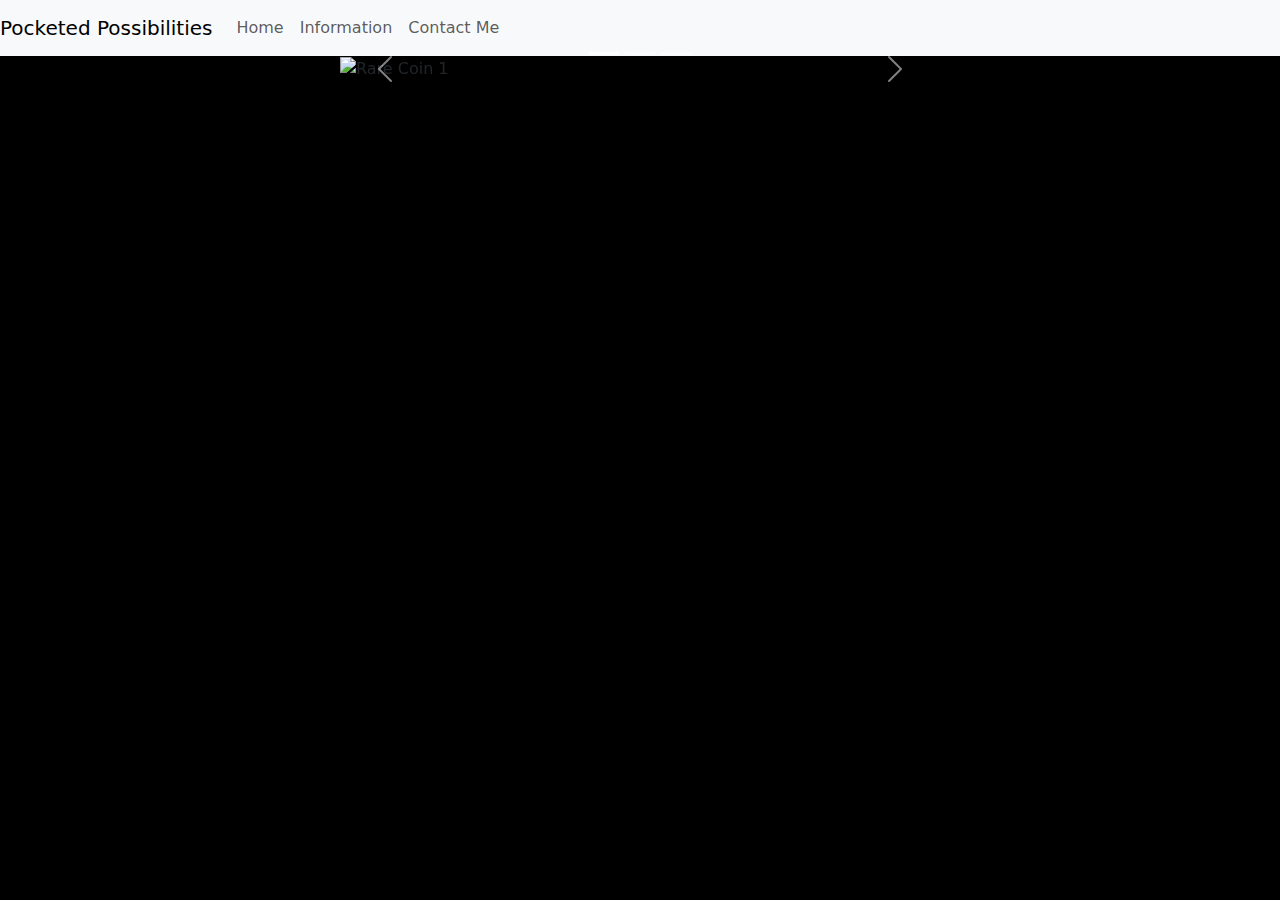
==== index.html @ 5493fabf "update" ====
<!DOCTYPE html>
<html lang="en">
<head>
    <meta charset="UTF-8">
    <meta name="viewport" content="width=device-width, initial-scale=1.0">
    <title>Index</title>
    <link href="https://cdn.jsdelivr.net/npm/bootstrap@5.3.3/dist/css/bootstrap.min.css" rel="stylesheet" integrity="sha384-QWTKZyjpPEjISv5WaRU9OFeRpok6YctnYmDr5pNlyT2bRjXh0JMhjY6hW+ALEwIH" crossorigin="anonymous">
    <link rel="stylesheet" href="./Style/style.css">
</head>

<body>
    <header>
        <nav class="navbar navbar-expand-lg navbar-light bg-light">
            <a class="navbar-brand" href="#">Pocketed Possibilities</a>
            <button class="navbar-toggler" type="button" data-toggle="collapse" data-target="#navbarNav" aria-controls="navbarNav" aria-expanded="false" aria-label="Toggle navigation">
              <span class="navbar-toggler-icon"></span>
            </button>
            <div class="collapse navbar-collapse" id="navbarNav">
              <ul class="navbar-nav">
                <li class="nav-item active">
                  <a class="nav-link" href="./index.html">Home </a>
                </li>
                <li class="nav-item">
                  <a class="nav-link" href="./information.html">Information</a>
                </li>
                <li class="nav-item">
                  <a class="nav-link" href="./contactMe.html">Contact Me</a>
                </li>
                
              </ul>
            </div>
          </nav>
    </header>
    <main>
      <section>
          <div id="coinCarousel" class="carousel slide" data-bs-ride="carousel">
              <div class="carousel-indicators">
                  <button type="button" data-bs-target="#coinCarousel" data-bs-slide-to="0" class="active" aria-current="true" aria-label="Slide 1"></button>
                  <button type="button" data-bs-target="#coinCarousel" data-bs-slide-to="1" aria-label="Slide 2"></button>
                  <button type="button" data-bs-target="#coinCarousel" data-bs-slide-to="2" aria-label="Slide 3"></button>
              </div>
              <div class="carousel-inner">
                  <div class="carousel-item active">
                      <img src="./images/Valuable-Coins-Header-Photos.2a.jpg" class="d-block" alt="Rare Coin 1">
                      <div class="carousel-caption d-none d-md-block">
                          <h5>Rare Coin 1</h5>
                          <p>Description of Rare Coin 1.</p>
                      </div>
                  </div>
                  <div class="carousel-item">
                    <img src="./images/1927-coin.jpg" class="d-block" alt="Rare Coin 2">
                      <div class="carousel-caption d-none d-md-block">
                          <h5>Rare Coin 2</h5>
                          <p>Description of Rare Coin 2.</p>
                      </div>
                  </div>
                  <div class="carousel-item">
                      <img src="./images/Valuable-Coins-5-Most-Valuable-US-Coins-1794-Flowing-Hair-Dollar.jpg" class="d-block" alt="Rare Coin 3">
                      <div class="carousel-caption d-none d-md-block">
                          <h5>Rare Coin 3</h5>
                          <p>Description of Rare Coin 3.</p>
                      </div>
                  </div>
              </div>
              <button class="carousel-control-prev" type="button" data-bs-target="#coinCarousel" data-bs-slide="prev">
                  <span class="carousel-control-prev-icon" aria-hidden="true"></span>
                  <span class="visually-hidden">Previous</span>
              </button>
              <button class="carousel-control-next" type="button" data-bs-target="#coinCarousel" data-bs-slide="next">
                  <span class="carousel-control-next-icon" aria-hidden="true"></span>
                  <span class="visually-hidden">Next</span>
              </button>
          </div>
      </section>
    </main>
    <footer></footer>
    <script src="https://cdn.jsdelivr.net/npm/bootstrap@5.3.3/dist/js/bootstrap.bundle.min.js" integrity="sha384-YvpcrYf0tY3lHB60NNkmXc5s9fDVZLESaAA55NDzOxhy9GkcIdslK1eN7N6jIeHz" crossorigin="anonymous"></script>   
</body>
</html>
---- Style/style.css ----
body {
    background-color: black;
}

.carousel {
    max-width:600px;
    margin:auto;
    margin-top: 1px;
}
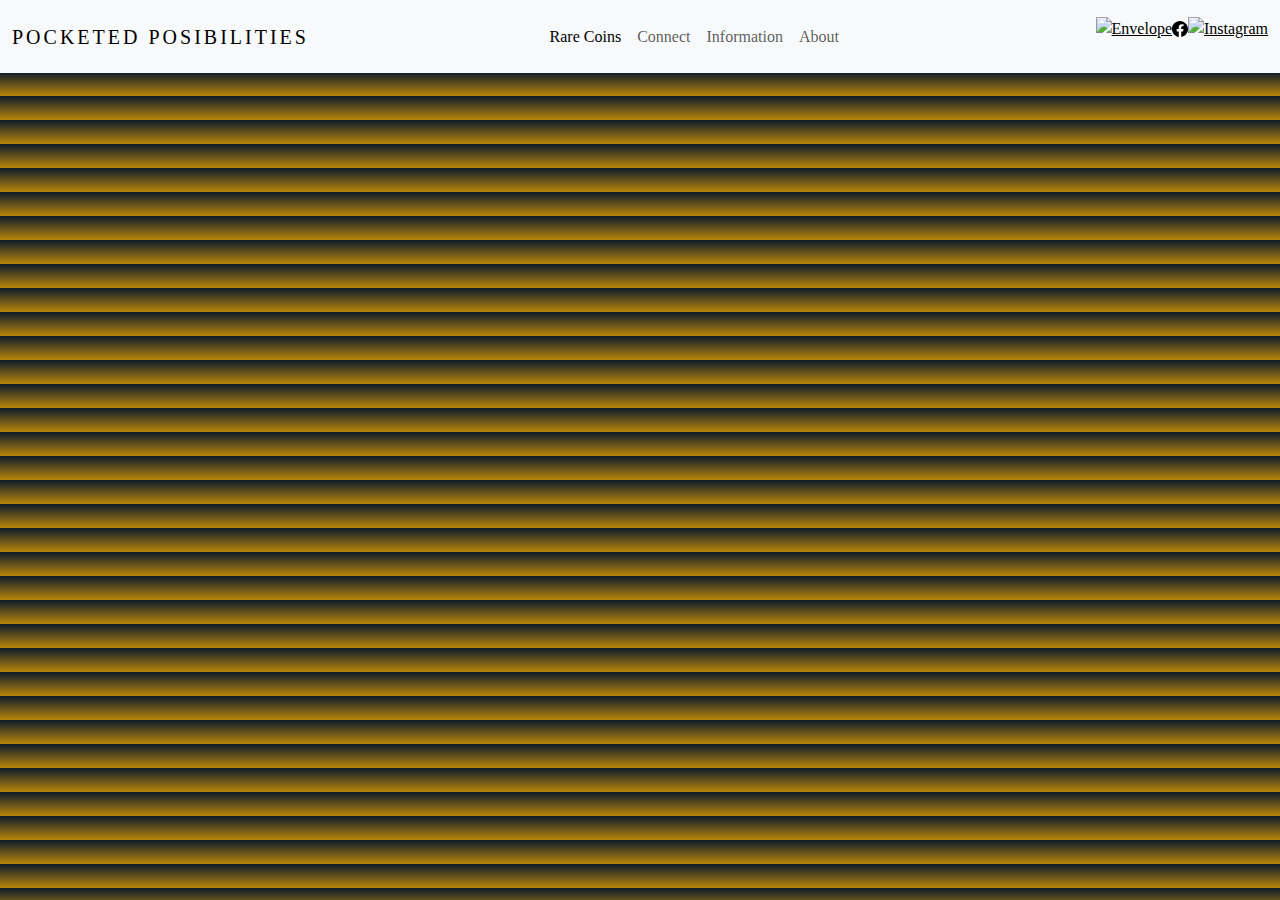
==== commit f6329461: "update" ====
--- a/index.html
+++ b/index.html
@@ -9,69 +9,101 @@
 </head>
 
 <body>
-    <header>
-        <nav class="navbar navbar-expand-lg navbar-light bg-light">
-            <a class="navbar-brand" href="#">Pocketed Possibilities</a>
-            <button class="navbar-toggler" type="button" data-toggle="collapse" data-target="#navbarNav" aria-controls="navbarNav" aria-expanded="false" aria-label="Toggle navigation">
-              <span class="navbar-toggler-icon"></span>
-            </button>
-            <div class="collapse navbar-collapse" id="navbarNav">
-              <ul class="navbar-nav">
-                <li class="nav-item active">
-                  <a class="nav-link" href="./index.html">Home </a>
-                </li>
-                <li class="nav-item">
-                  <a class="nav-link" href="./information.html">Information</a>
-                </li>
-                <li class="nav-item">
-                  <a class="nav-link" href="./contactMe.html">Contact Me</a>
-                </li>
-                
-              </ul>
-            </div>
-          </nav>
+    <header class="page-header">
+        <nav class="navbar navbar-expand-md fixed-top bg-body-tertiary">
+            <div class="container-fluid">
+                <a class="navbar-brand logo" href="#">Pocketed Posibilities</a>
+                <button
+                    class="navbar-toggler"
+                    type="button"
+                    data-bs-toggle="collapse"
+                    data-bs-target="#headerNavigation"
+                    aria-controls="headerNavigation"
+                    aria-expanded="false"
+                    aria-label="Toggle navigation"
+                >
+                    <span class="navbar-toggler-icon"></span>
+                </button>
+                <div class="collapse navbar-collapse" id="headerNavigation">
+                    <ul class="navbar-nav mx-auto mb-2 mb-md-0">
+                        <li class="nav-item menu-item">
+                            <a class="nav-link active" aria-current="page" href="#">Rare Coins</a>                          
+                        </li>
+                       
+                        <li class="nav-item menu-item">
+                        <a class="nav-link" href="./contactMe.html">Connect</a>
+                        </li>
+                        <li class="nav-item menu-item">
+                         <a class="nav-link" href="./information.html">Information</a>
+                        </li>
+                        <li class="nav-item menu-item">
+                        <a class="nav-link" href="#">About</a>
+                        </li>
+                    </ul>
+                    <span class="navbar-text">
+                    <ul class="social">
+                        <li>
+                        <a href="#">
+                                    <img class="icon" src="./images/envelope-regular.svg" alt="Envelope" />
+                        </a>
+                        </li>
+                        <li>
+                        <a href="#">
+                                    <img class="icon" src="./Images/facebook-f-brands.svg" alt="Facebook" />
+                        </a>
+                         </li>
+                         <li>
+                         <a href="#">
+                                    <img class="icon" src="./images/instagram-brands.svg" alt="Instagram" />
+                         </a>
+                         </li>
+                    </ul>
+                    </span>
+                </div>
+            </div>  
+        </nav>
     </header>
     <main>
-      <section>
-          <div id="coinCarousel" class="carousel slide" data-bs-ride="carousel">
-              <div class="carousel-indicators">
-                  <button type="button" data-bs-target="#coinCarousel" data-bs-slide-to="0" class="active" aria-current="true" aria-label="Slide 1"></button>
-                  <button type="button" data-bs-target="#coinCarousel" data-bs-slide-to="1" aria-label="Slide 2"></button>
-                  <button type="button" data-bs-target="#coinCarousel" data-bs-slide-to="2" aria-label="Slide 3"></button>
-              </div>
-              <div class="carousel-inner">
-                  <div class="carousel-item active">
-                      <img src="./images/Valuable-Coins-Header-Photos.2a.jpg" class="d-block" alt="Rare Coin 1">
-                      <div class="carousel-caption d-none d-md-block">
-                          <h5>Rare Coin 1</h5>
-                          <p>Description of Rare Coin 1.</p>
-                      </div>
-                  </div>
-                  <div class="carousel-item">
-                    <img src="./images/1927-coin.jpg" class="d-block" alt="Rare Coin 2">
-                      <div class="carousel-caption d-none d-md-block">
-                          <h5>Rare Coin 2</h5>
-                          <p>Description of Rare Coin 2.</p>
-                      </div>
-                  </div>
-                  <div class="carousel-item">
-                      <img src="./images/Valuable-Coins-5-Most-Valuable-US-Coins-1794-Flowing-Hair-Dollar.jpg" class="d-block" alt="Rare Coin 3">
-                      <div class="carousel-caption d-none d-md-block">
-                          <h5>Rare Coin 3</h5>
-                          <p>Description of Rare Coin 3.</p>
-                      </div>
-                  </div>
-              </div>
-              <button class="carousel-control-prev" type="button" data-bs-target="#coinCarousel" data-bs-slide="prev">
-                  <span class="carousel-control-prev-icon" aria-hidden="true"></span>
-                  <span class="visually-hidden">Previous</span>
-              </button>
-              <button class="carousel-control-next" type="button" data-bs-target="#coinCarousel" data-bs-slide="next">
-                  <span class="carousel-control-next-icon" aria-hidden="true"></span>
-                  <span class="visually-hidden">Next</span>
-              </button>
-          </div>
-      </section>
+        <section>
+            <div id="coinCarousel" class="carousel slide" data-bs-ride="carousel">
+                <div class="carousel-indicators">
+                    <button type="button" data-bs-target="#coinCarousel" data-bs-slide-to="0" class="active" aria-current="true" aria-label="Slide 1"></button>
+                    <button type="button" data-bs-target="#coinCarousel" data-bs-slide-to="1" aria-label="Slide 2"></button>
+                    <button type="button" data-bs-target="#coinCarousel" data-bs-slide-to="2" aria-label="Slide 3"></button>
+                </div>
+                <div class="carousel-inner">
+                    <div class="carousel-item active">
+                        <img src="./images/Valuable-Coins-Header-Photos.2a.jpg" class="d-block" alt="Rare Coin 1">
+                        <div class="carousel-caption d-none d-md-block">
+                            <h5>Rare Coin 1</h5>
+                            <p>Description of Rare Coin 1.</p>
+                        </div>
+                    </div>
+                    <div class="carousel-item">
+                    <img src="./images/istockphoto-490555559-1024x1024.jpg" class="d-block" alt="Rare Coin 2">
+                        <div class="carousel-caption d-none d-md-block">
+                            <h5>Rare Coin 2</h5>
+                            <p>Description of Rare Coin 2.</p>
+                        </div>
+                    </div>
+                    <div class="carousel-item">
+                        <img src="./images/rare-coins-value-landscape-gradient.jpg" class="d-block" alt="Rare Coin 3">
+                        <div class="carousel-caption d-none d-md-block">
+                            <h5>Rare Coin 3</h5>
+                            <p>Description of Rare Coin 3.</p>
+                        </div>
+                    </div>
+                </div>
+                <button class="carousel-control-prev" type="button" data-bs-target="#coinCarousel" data-bs-slide="prev">
+                    <span class="carousel-control-prev-icon" aria-hidden="true"></span>
+                    <span class="visually-hidden">Previous</span>
+                </button>
+                <button class="carousel-control-next" type="button" data-bs-target="#coinCarousel" data-bs-slide="next">
+                    <span class="carousel-control-next-icon" aria-hidden="true"></span>
+                    <span class="visually-hidden">Next</span>
+                </button>
+            </div>
+        </section>
     </main>
     <footer></footer>
     <script src="https://cdn.jsdelivr.net/npm/bootstrap@5.3.3/dist/js/bootstrap.bundle.min.js" integrity="sha384-YvpcrYf0tY3lHB60NNkmXc5s9fDVZLESaAA55NDzOxhy9GkcIdslK1eN7N6jIeHz" crossorigin="anonymous"></script>   
--- a/Style/style.css
+++ b/Style/style.css
@@ -1,9 +1,48 @@
+
 body {
-    background-color: black;
+  background: linear-gradient(#0d1b2a, #b8860b);
+  color: #ffd700;
+  font-family: "P22 Declaration", serif; /* Or another patriotic font */
+  text-align: center;
 }
 
-.carousel {
-    max-width:600px;
-    margin:auto;
-    margin-top: 1px;
+h1,
+h2,
+h3 {
+  font-family: "American Scribe", serif; /* Giving headings that classic style */
+  color: #b8860b;
+}
+
+button {
+  background-color: #ffd700;
+  color: #0d1b2a;
+  border: 2px solid #b8860b;
+  font-weight: bold;
+  padding: 10px 20px;
+  cursor: pointer;
+}
+
+button:hover {
+  background-color: #b8860b;
+  color: #ffd700;
+}
+
+.menu, 
+.social {
+  display: flex;
+  justify-content: center;
+  list-style: none;
+}
+
+
+.logo {
+  text-transform: uppercase;
+  font-weight: 500;
+  font-size: 1.25rem;
+  letter-spacing: 3px;
+  grid-area: logo;
+}
+
+.social .icon {
+  height: 1rem;
 }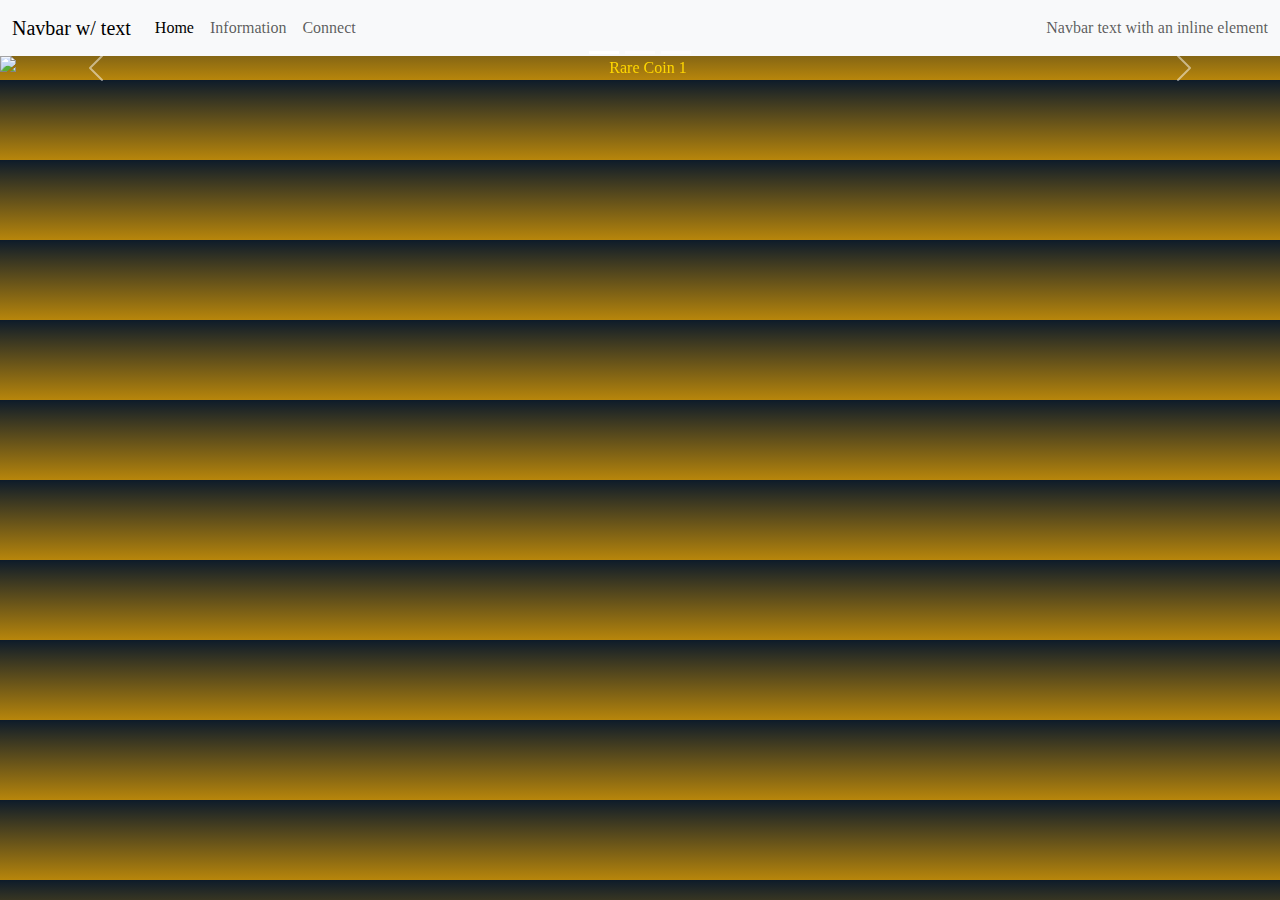
==== commit e122fee0: "update" ====
--- a/index.html
+++ b/index.html
@@ -9,60 +9,30 @@
 </head>
 
 <body>
-    <header class="page-header">
-        <nav class="navbar navbar-expand-md fixed-top bg-body-tertiary">
-            <div class="container-fluid">
-                <a class="navbar-brand logo" href="#">Pocketed Posibilities</a>
-                <button
-                    class="navbar-toggler"
-                    type="button"
-                    data-bs-toggle="collapse"
-                    data-bs-target="#headerNavigation"
-                    aria-controls="headerNavigation"
-                    aria-expanded="false"
-                    aria-label="Toggle navigation"
-                >
-                    <span class="navbar-toggler-icon"></span>
-                </button>
-                <div class="collapse navbar-collapse" id="headerNavigation">
-                    <ul class="navbar-nav mx-auto mb-2 mb-md-0">
-                        <li class="nav-item menu-item">
-                            <a class="nav-link active" aria-current="page" href="#">Rare Coins</a>                          
-                        </li>
-                       
-                        <li class="nav-item menu-item">
-                        <a class="nav-link" href="./contactMe.html">Connect</a>
-                        </li>
-                        <li class="nav-item menu-item">
-                         <a class="nav-link" href="./information.html">Information</a>
-                        </li>
-                        <li class="nav-item menu-item">
-                        <a class="nav-link" href="#">About</a>
-                        </li>
-                    </ul>
-                    <span class="navbar-text">
-                    <ul class="social">
-                        <li>
-                        <a href="#">
-                                    <img class="icon" src="./images/envelope-regular.svg" alt="Envelope" />
-                        </a>
-                        </li>
-                        <li>
-                        <a href="#">
-                                    <img class="icon" src="./Images/facebook-f-brands.svg" alt="Facebook" />
-                        </a>
-                         </li>
-                         <li>
-                         <a href="#">
-                                    <img class="icon" src="./images/instagram-brands.svg" alt="Instagram" />
-                         </a>
-                         </li>
-                    </ul>
-                    </span>
-                </div>
-            </div>  
-        </nav>
-    </header>
+    <header><nav class="navbar navbar-expand-lg bg-body-tertiary">
+        <div class="container-fluid">
+          <a class="navbar-brand" href="#">Navbar w/ text</a>
+          <button class="navbar-toggler" type="button" data-bs-toggle="collapse" data-bs-target="#navbarText" aria-controls="navbarText" aria-expanded="false" aria-label="Toggle navigation">
+            <span class="navbar-toggler-icon"></span>
+          </button>
+          <div class="collapse navbar-collapse" id="navbarText">
+            <ul class="navbar-nav me-auto mb-2 mb-lg-0">
+              <li class="nav-item">
+                <a class="nav-link active" aria-current="page" href="#">Home</a>
+              </li>
+              <li class="nav-item">
+                <a class="nav-link" href="#">Information</a>
+              </li>
+              <li class="nav-item">
+                <a class="nav-link" href="#">Connect</a>
+              </li>
+            </ul>
+            <span class="navbar-text">
+              Navbar text with an inline element
+            </span>
+          </div>
+        </div>
+      </nav>
     <main>
         <section>
             <div id="coinCarousel" class="carousel slide" data-bs-ride="carousel">
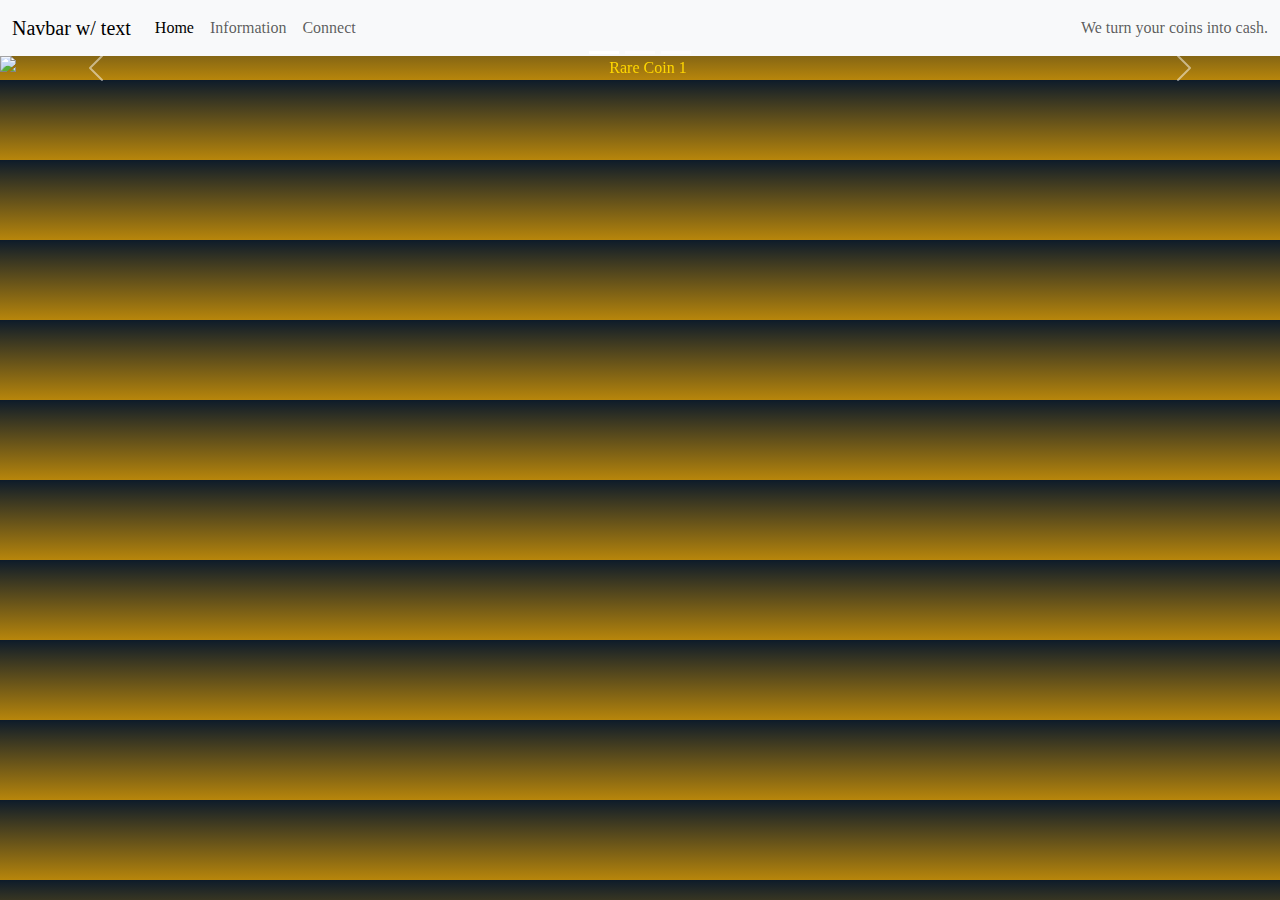
==== commit 7ef50de5: "update" ====
--- a/index.html
+++ b/index.html
@@ -28,7 +28,7 @@
               </li>
             </ul>
             <span class="navbar-text">
-              Navbar text with an inline element
+              We turn your coins into cash.
             </span>
           </div>
         </div>
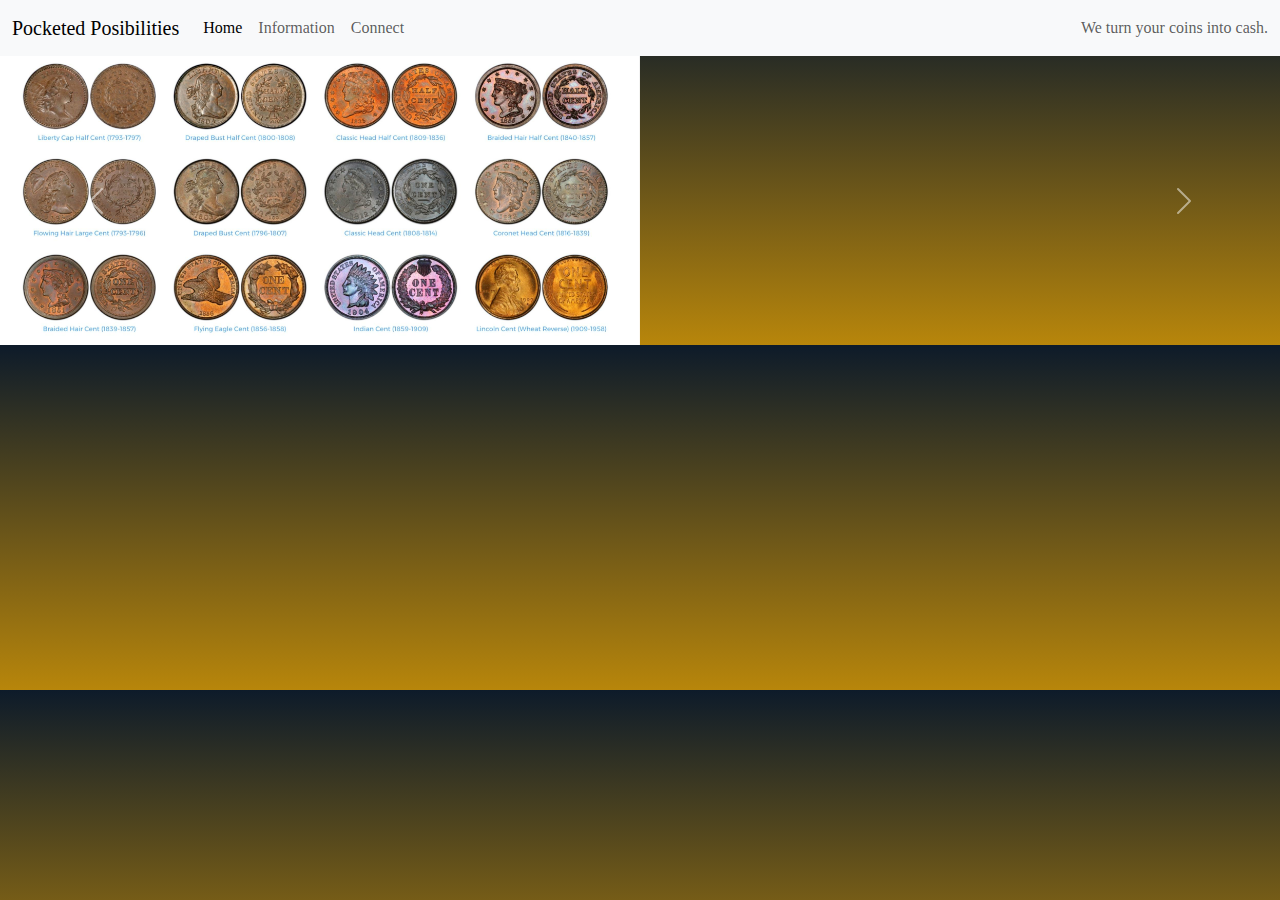
==== commit a28b9461: "update" ====
--- a/index.html
+++ b/index.html
@@ -11,7 +11,7 @@
 <body>
     <header><nav class="navbar navbar-expand-lg bg-body-tertiary">
         <div class="container-fluid">
-          <a class="navbar-brand" href="#">Navbar w/ text</a>
+          <a class="navbar-brand" href="#">Pocketed Posibilities</a>
           <button class="navbar-toggler" type="button" data-bs-toggle="collapse" data-bs-target="#navbarText" aria-controls="navbarText" aria-expanded="false" aria-label="Toggle navigation">
             <span class="navbar-toggler-icon"></span>
           </button>
@@ -33,47 +33,29 @@
           </div>
         </div>
       </nav>
+    </header>  
     <main>
-        <section>
-            <div id="coinCarousel" class="carousel slide" data-bs-ride="carousel">
-                <div class="carousel-indicators">
-                    <button type="button" data-bs-target="#coinCarousel" data-bs-slide-to="0" class="active" aria-current="true" aria-label="Slide 1"></button>
-                    <button type="button" data-bs-target="#coinCarousel" data-bs-slide-to="1" aria-label="Slide 2"></button>
-                    <button type="button" data-bs-target="#coinCarousel" data-bs-slide-to="2" aria-label="Slide 3"></button>
-                </div>
-                <div class="carousel-inner">
-                    <div class="carousel-item active">
-                        <img src="./images/Valuable-Coins-Header-Photos.2a.jpg" class="d-block" alt="Rare Coin 1">
-                        <div class="carousel-caption d-none d-md-block">
-                            <h5>Rare Coin 1</h5>
-                            <p>Description of Rare Coin 1.</p>
-                        </div>
-                    </div>
-                    <div class="carousel-item">
-                    <img src="./images/istockphoto-490555559-1024x1024.jpg" class="d-block" alt="Rare Coin 2">
-                        <div class="carousel-caption d-none d-md-block">
-                            <h5>Rare Coin 2</h5>
-                            <p>Description of Rare Coin 2.</p>
-                        </div>
-                    </div>
-                    <div class="carousel-item">
-                        <img src="./images/rare-coins-value-landscape-gradient.jpg" class="d-block" alt="Rare Coin 3">
-                        <div class="carousel-caption d-none d-md-block">
-                            <h5>Rare Coin 3</h5>
-                            <p>Description of Rare Coin 3.</p>
-                        </div>
-                    </div>
-                </div>
-                <button class="carousel-control-prev" type="button" data-bs-target="#coinCarousel" data-bs-slide="prev">
-                    <span class="carousel-control-prev-icon" aria-hidden="true"></span>
-                    <span class="visually-hidden">Previous</span>
-                </button>
-                <button class="carousel-control-next" type="button" data-bs-target="#coinCarousel" data-bs-slide="next">
-                    <span class="carousel-control-next-icon" aria-hidden="true"></span>
-                    <span class="visually-hidden">Next</span>
-                </button>
-            </div>
-        </section>
+      <div id="carouselExample" class="carousel slide">
+        <div class="carousel-inner">
+          <div class="carousel-item active">
+            <img src="./Images/yoga-class.jpg" class="d-block w-50" alt="...">
+          </div>
+          <div class="carousel-item">
+            <img src="./Images/Valuable-Coins-Header-Photos.2a.jpg" class="d-block w-50" alt="...">
+          </div>
+          <div class="carousel-item">
+            <img src="./Images/rarecoinimage2.jpg" class="d-block w-50" alt="...">
+          </div>
+        </div>
+        <button class="carousel-control-prev" type="button" data-bs-target="#carouselExample" data-bs-slide="prev">
+          <span class="carousel-control-prev-icon" aria-hidden="true"></span>
+          <span class="visually-hidden">Previous</span>
+        </button>
+        <button class="carousel-control-next" type="button" data-bs-target="#carouselExample" data-bs-slide="next">
+          <span class="carousel-control-next-icon" aria-hidden="true"></span>
+          <span class="visually-hidden">Next</span>
+        </button>
+      </div>
     </main>
     <footer></footer>
     <script src="https://cdn.jsdelivr.net/npm/bootstrap@5.3.3/dist/js/bootstrap.bundle.min.js" integrity="sha384-YvpcrYf0tY3lHB60NNkmXc5s9fDVZLESaAA55NDzOxhy9GkcIdslK1eN7N6jIeHz" crossorigin="anonymous"></script>   
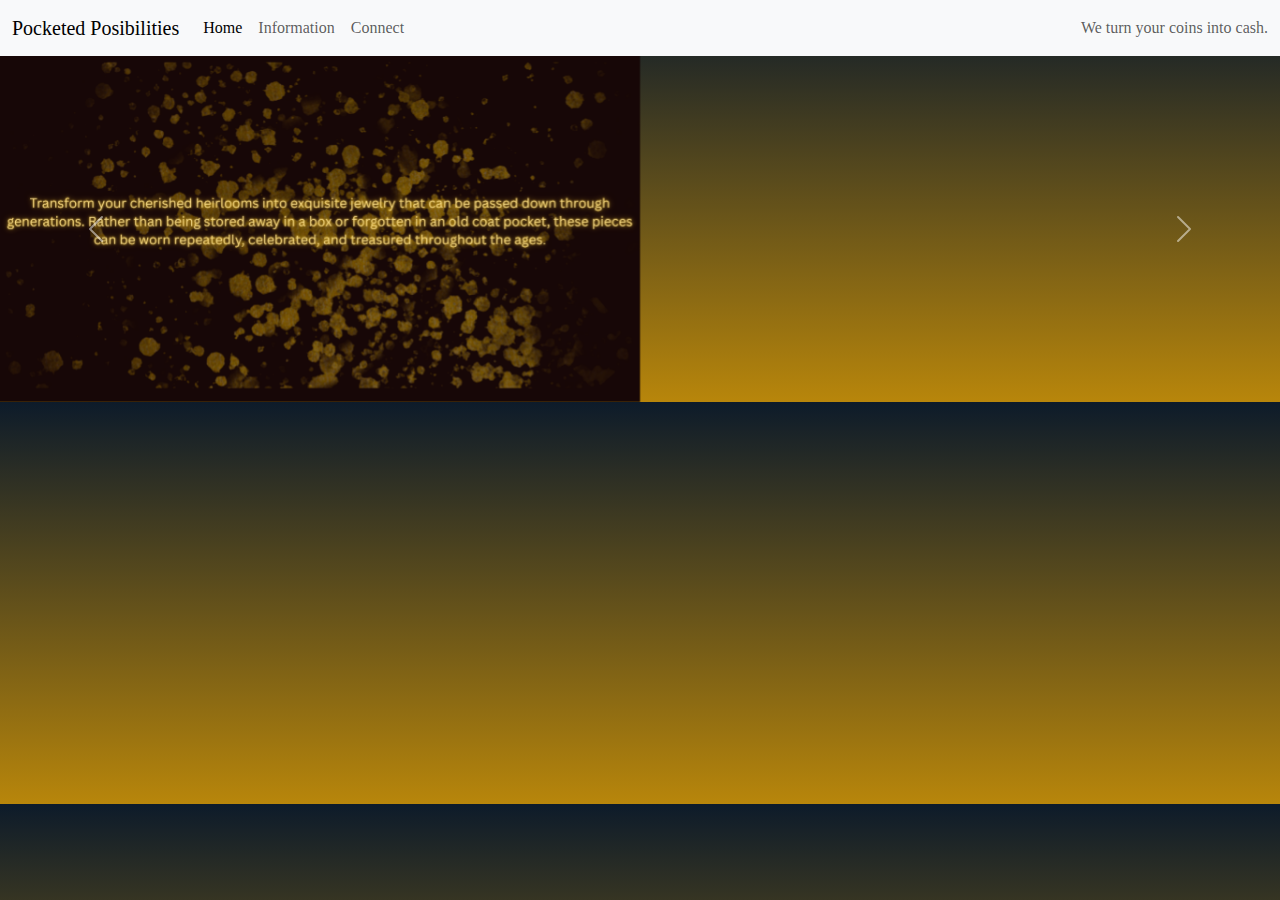
==== commit df003f29: "index update" ====
--- a/index.html
+++ b/index.html
@@ -38,13 +38,13 @@
       <div id="carouselExample" class="carousel slide">
         <div class="carousel-inner">
           <div class="carousel-item active">
-            <img src="./Images/yoga-class.jpg" class="d-block w-50" alt="...">
+            <img src="./Images/GoldText.png" class="d-block w-50" alt="...">
           </div>
           <div class="carousel-item">
-            <img src="./Images/Valuable-Coins-Header-Photos.2a.jpg" class="d-block w-50" alt="...">
+            <img src="./Images/Heirlooms.png" class="d-block w-50" alt="...">
           </div>
           <div class="carousel-item">
-            <img src="./Images/rarecoinimage2.jpg" class="d-block w-50" alt="...">
+            <img src="./Images/PockPosBKGrd.png" class="d-block w-50" alt="...">
           </div>
         </div>
         <button class="carousel-control-prev" type="button" data-bs-target="#carouselExample" data-bs-slide="prev">
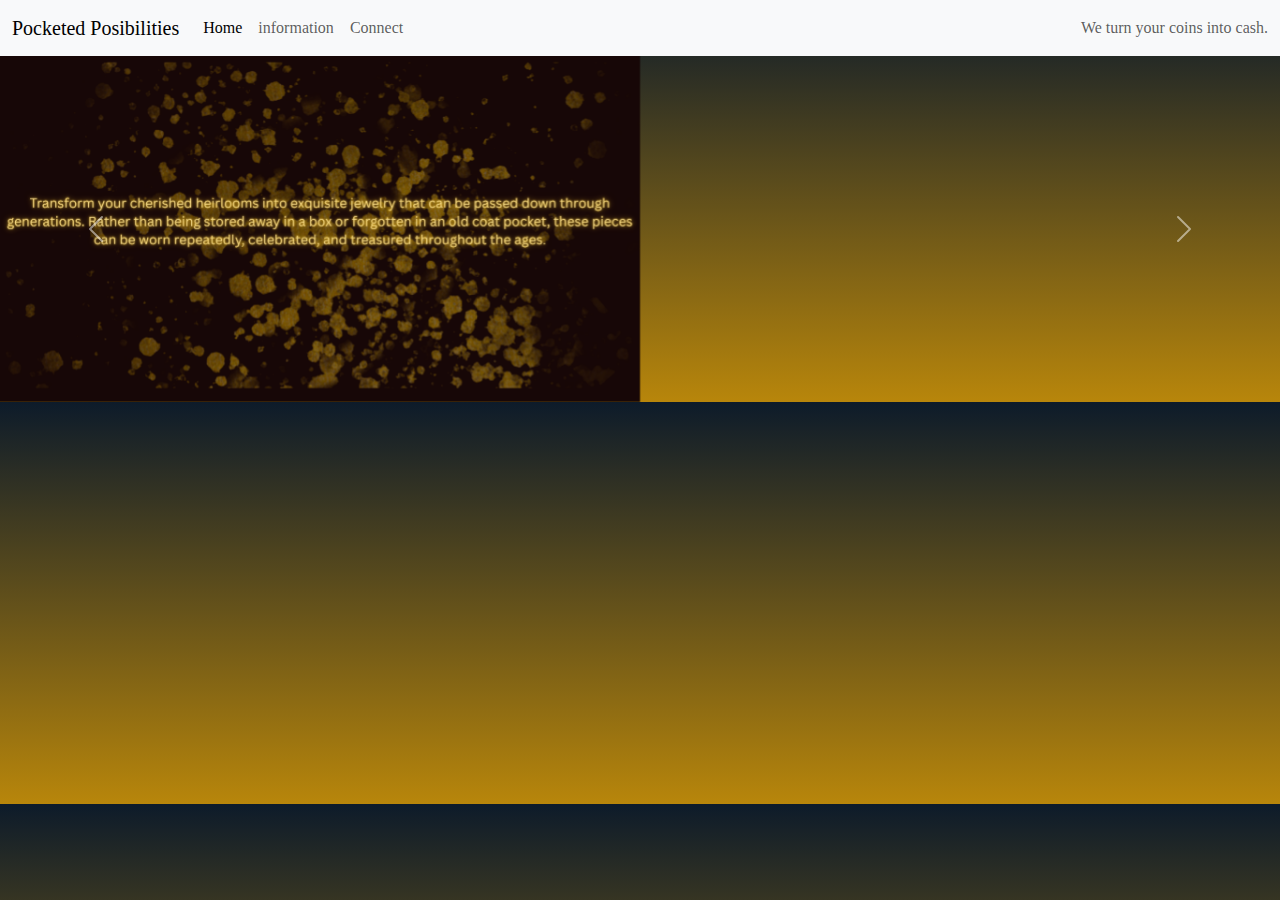
==== commit 7501ac84: "Project1 Update" ====
--- a/index.html
+++ b/index.html
@@ -6,7 +6,7 @@
     <title>Index</title>
     <link href="https://cdn.jsdelivr.net/npm/bootstrap@5.3.3/dist/css/bootstrap.min.css" rel="stylesheet" integrity="sha384-QWTKZyjpPEjISv5WaRU9OFeRpok6YctnYmDr5pNlyT2bRjXh0JMhjY6hW+ALEwIH" crossorigin="anonymous">
     <link rel="stylesheet" href="./Style/style.css">
-</head>
+    </head>
 
 <body>
     <header><nav class="navbar navbar-expand-lg bg-body-tertiary">
@@ -18,13 +18,13 @@
           <div class="collapse navbar-collapse" id="navbarText">
             <ul class="navbar-nav me-auto mb-2 mb-lg-0">
               <li class="nav-item">
-                <a class="nav-link active" aria-current="page" href="#">Home</a>
+                <a class="nav-link active" aria-current="home" href="index.html">Home</a>
               </li>
               <li class="nav-item">
-                <a class="nav-link" href="#">Information</a>
+                <a class="nav-link" href="information.html">information</a>
               </li>
               <li class="nav-item">
-                <a class="nav-link" href="#">Connect</a>
+                <a class="nav-link" href="contactMe.html">Connect</a>
               </li>
             </ul>
             <span class="navbar-text">
